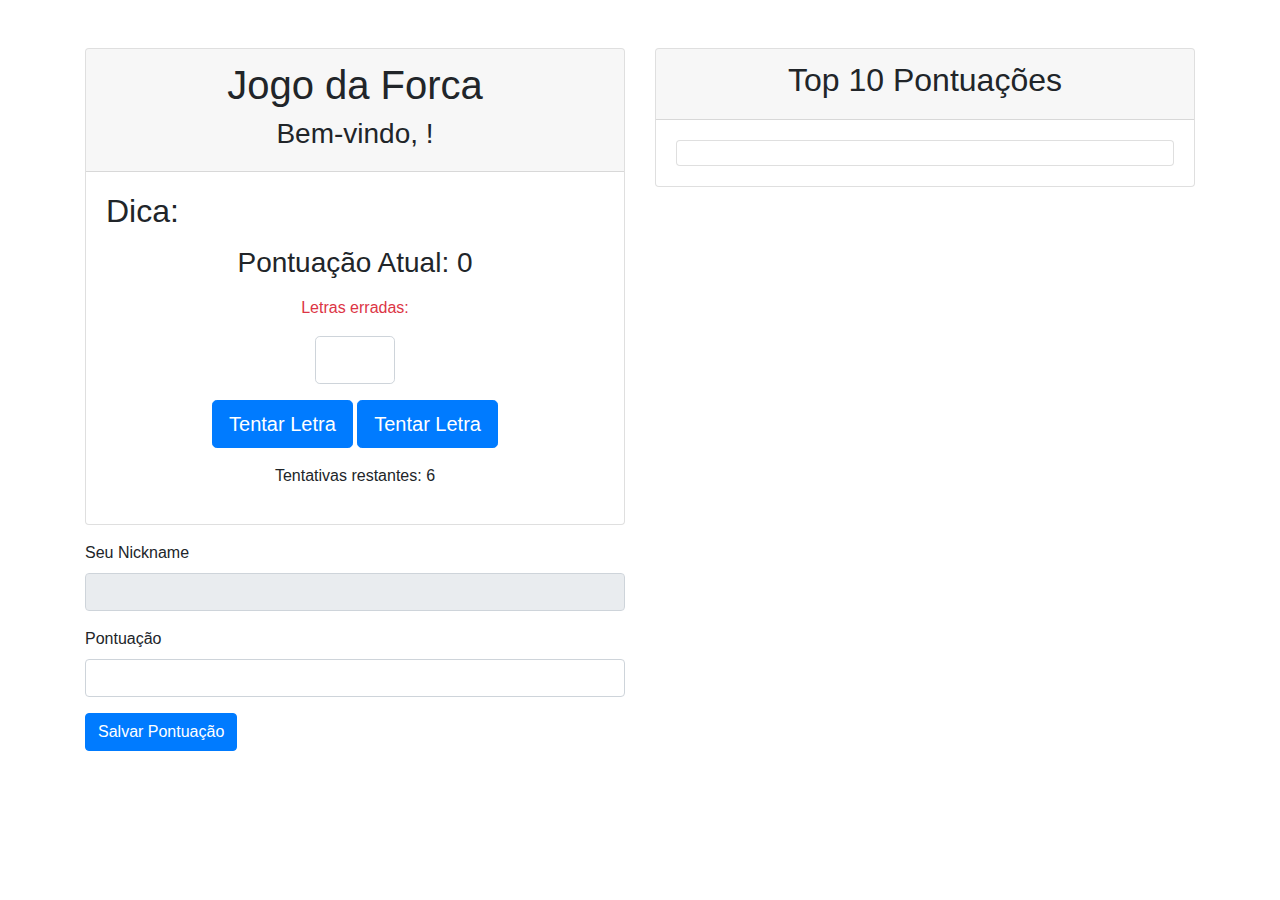
==== src/main/resources/templates/jogo.html @ cfd9284a "adiocionando Página do jogo" ====
<html lang="pt-br" xmlns:th="http://www.thymeleaf.org">
<head>
    <meta charset="UTF-8">
    <meta name="viewport" content="width=device-width, initial-scale=1.0">
    <title>Jogo da Forca</title>

    <!-- Inclusão do Bootstrap via CDN -->
    <link href="https://stackpath.bootstrapcdn.com/bootstrap/4.5.2/css/bootstrap.min.css" rel="stylesheet">
    <!-- Estilos personalizados -->
    <link rel="stylesheet" href="/css/estilo.css">
</head>
<body>
<div class="container mt-5">
    <div class="row">
        <!-- Jogo da Forca -->
        <div class="col-md-6">
            <div class="card">
                <div class="card-header">
                    <h1 class="text-center">Jogo da Forca</h1>
                    <h3 class="text-center">Bem-vindo, <span th:text="${nickname}"></span>!</h3>
                </div>
                <div class="card-body">
                    <h2>Dica: <span th:text="${palavra.dica}"></span></h2>
                    <p id="palavra" class="lead text-center display-4"></p>
                    <div class="text-center mb-3">
                        <h3>Pontuação Atual: <span id="pontuacao-atual">0</span></h3>
                    </div>
                    <div id="letras-erradas" class="text-danger text-center mb-3">
                        Letras erradas: <span></span>
                    </div>
                    <div class="text-center mb-3">
                        <input type="text" id="letra-input" maxlength="1" class="form-control form-control-lg text-center" style="width: 80px; margin: 0 auto;">
                    </div>
                    <div class="text-center">
                        <button class="btn btn-primary btn-lg" onclick="tentarLetra()">Tentar Letra</button>
                        <button class="btn btn-primary btn-lg" onclick="jogo.tentarLetra()">Tentar Letra</button>
                    </div>
                    <div class="mt-3 text-center">
                        <p>Tentativas restantes: <span id="tentativas">6</span></p>
                    </div>
                </div>
            </div>
        </div>

        <!-- Top 10 Pontuações -->
        <div class="col-md-6">
            <div class="card">
                <div class="card-header">
                    <h2 class="text-center">Top 10 Pontuações</h2>
                </div>
                <div class="card-body">
                    <ul class="list-group">
                        <li class="list-group-item" th:each="usuario : ${topScores}">
                            <div class="d-flex justify-content-between align-items-center">
                                <span th:text="${usuario.nickname}"></span>
                                <span class="badge badge-primary badge-pill" th:text="${usuario.pontuacaoMaxima}"></span>
                            </div>
                        </li>
                    </ul>
                </div>
            </div>
        </div>
    </div>

    <!-- Formulário para salvar a pontuação -->
    <div class="row mt-3">
        <div class="col-md-6">
            <form id="pontuacaoForm" action="/jogo/salvar-pontuacao" method="post">
                <div class="form-group">
                    <label for="nickname">Seu Nickname</label>
                    <input type="text" class="form-control" id="nickname" name="nickname" th:value="${nickname}" readonly>
                </div>
                <div class="form-group">
                    <label for="pontuacao">Pontuação</label>
                    <input type="number" class="form-control" id="pontuacao" name="pontuacao" required>
                </div>
                <button type="submit" class="btn btn-primary">Salvar Pontuação</button>
            </form>
        </div>
    </div>
</div>

<!-- Scripts do Bootstrap -->
<script src="https://code.jquery.com/jquery-3.5.1.min.js"></script>
<script src="https://cdn.jsdelivr.net/npm/@popperjs/core@2.5.3/dist/umd/popper.min.js"></script>
<script src="https://stackpath.bootstrapcdn.com/bootstrap/4.5.2/js/bootstrap.min.js"></script>

<!-- Script do jogo -->
<script src="/js/jogo.js"></script>
<script th:inline="javascript">
    // Recebe a palavra do Thymeleaf
    const palavraOriginal = /*[[${palavra.palavra}]]*/ '';
    let palavraAtual = Array(palavraOriginal.length).fill('_');
    let letrasErradas = [];
    let tentativasRestantes = 6;
    let jogoTerminado = false;
    // Atualiza a exibição inicial
    document.addEventListener('DOMContentLoaded', function() {
        atualizarPalavraExibida();

        // Adiciona evento de tecla para o input
        document.getElementById('letra-input').addEventListener('keypress', function(e) {
            if (e.key === 'Enter') {
                tentarLetra();
            }
        });
    });
    function tentarLetra() {
        if (jogoTerminado) return;
        const input = document.getElementById('letra-input');
        const letra = input.value.toLowerCase();
        input.value = '';
        if (!letra.match(/[a-z]/i)) {
            alert('Por favor, digite uma letra válida');
            return;
        }
        if (letrasErradas.includes(letra) || palavraAtual.includes(letra)) {
            alert('Você já tentou esta letra!');
            return;
        }
        let acertou = false;
        for (let i = 0; i < palavraOriginal.length; i++) {
            if (palavraOriginal[i].toLowerCase() === letra) {
                palavraAtual[i] = palavraOriginal[i];
                acertou = true;
            }
        }
        if (!acertou) {
            letrasErradas.push(letra);
            tentativasRestantes--;
            document.getElementById('tentativas').textContent = tentativasRestantes;
        }
        atualizarPalavraExibida();
        verificarFimDeJogo();
    }
    function atualizarPalavraExibida() {
        document.getElementById('palavra').textContent = palavraAtual.join(' ');
        document.querySelector('#letras-erradas span').textContent = letrasErradas.join(', ');
    }
    function verificarFimDeJogo() {
        if (!palavraAtual.includes('_')) {
            jogoTerminado = true;
            alert('Parabéns! Você venceu!');
            salvarPontuacao(calcularPontuacao());
        } else if (tentativasRestantes === 0) {
            jogoTerminado = true;
            alert('Game Over! A palavra era: ' + palavraOriginal);
            salvarPontuacao(0);
        }
    }
    function calcularPontuacao() {
        // Pontuação base de 100 pontos
        // Cada letra errada diminui 10 pontos
        return Math.max(100 - (letrasErradas.length * 10), 0);
    }
    function salvarPontuacao(pontos) {
        const nickname = document.getElementById('nickname').value;

        fetch('/jogo/salvar-pontuacao', {
            method: 'POST',
            headers: {
                'Content-Type': 'application/x-www-form-urlencoded',
            },
            body: `nickname=${encodeURIComponent(nickname)}&pontuacao=${pontos}`
        })
            .then(response => {
                if (response.ok) {
                    document.getElementById('pontuacao').value = pontos;
                    alert('Pontuação salva com sucesso!');
                    // Opcional: recarregar a página para atualizar o ranking
                    window.location.reload();
                } else {
                    alert('Erro ao salvar pontuação');
                }
            })
            .catch(error => {
                console.error('Erro:', error);
                alert('Erro ao salvar pontuação');
            });
    }
    // Inicialização do jogo
    const palavra = /*[[${palavra.palavra}]]*/ '';
    const jogo = new JogoDaForca(palavra);
    document.addEventListener('DOMContentLoaded', () => jogo.inicializar());
</script>
</body>
</html>
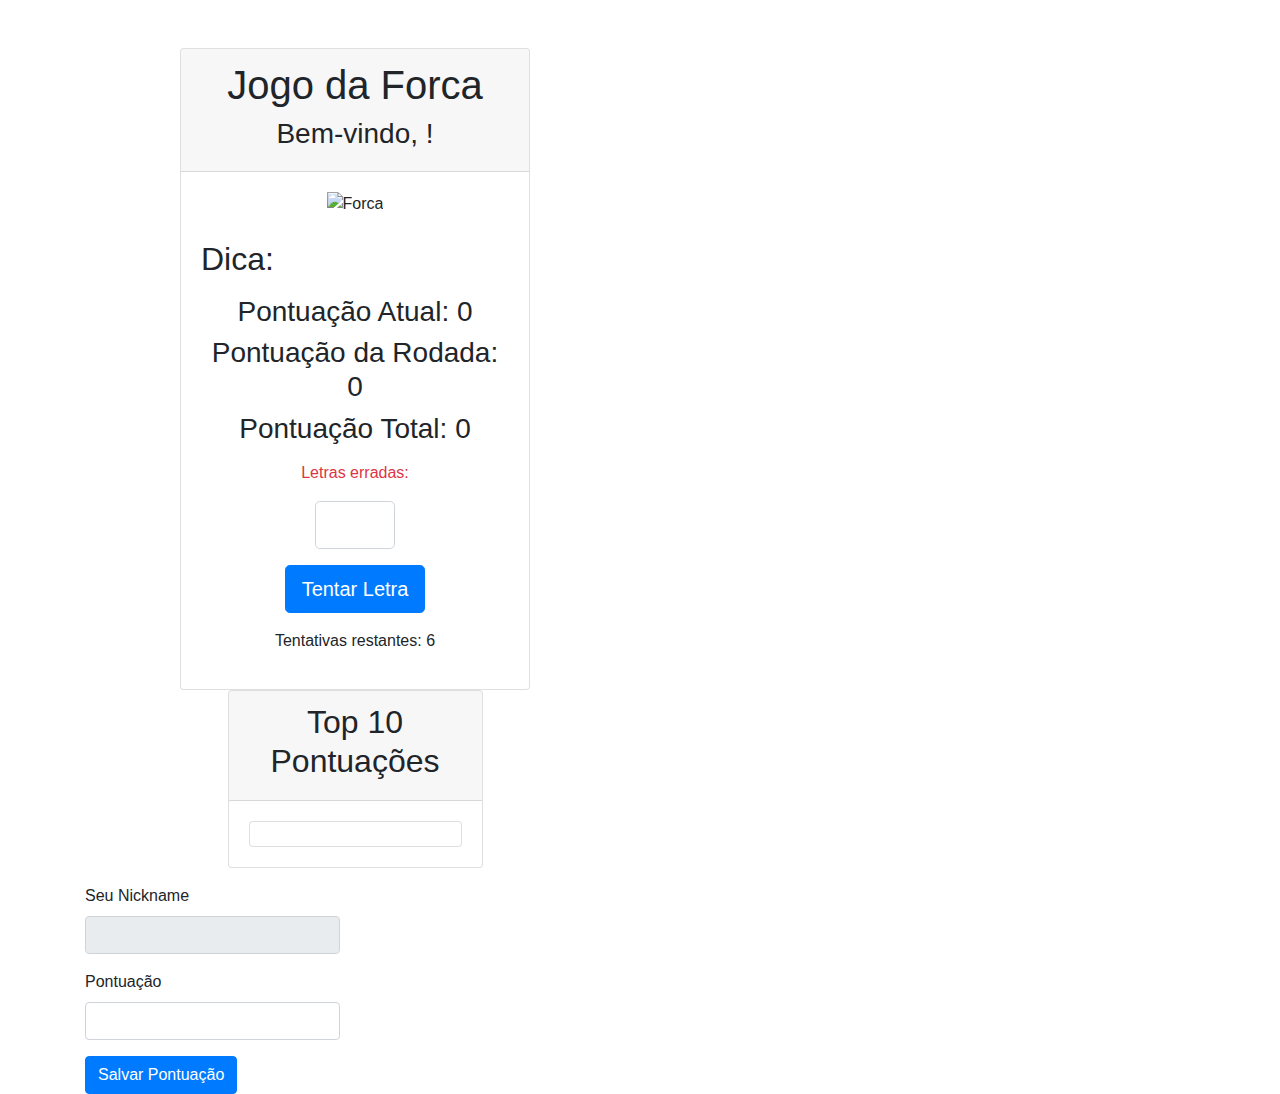
==== commit f813b34d: "adaptaçoes nos controladores serviços e frontend" ====
--- a/src/main/resources/templates/jogo.html
+++ b/src/main/resources/templates/jogo.html
@@ -1,9 +1,9 @@
+<!DOCTYPE html>
 <html lang="pt-br" xmlns:th="http://www.thymeleaf.org">
 <head>
     <meta charset="UTF-8">
     <meta name="viewport" content="width=device-width, initial-scale=1.0">
     <title>Jogo da Forca</title>
-
     <!-- Inclusão do Bootstrap via CDN -->
     <link href="https://stackpath.bootstrapcdn.com/bootstrap/4.5.2/css/bootstrap.min.css" rel="stylesheet">
     <!-- Estilos personalizados -->
@@ -14,174 +14,88 @@
     <div class="row">
         <!-- Jogo da Forca -->
         <div class="col-md-6">
-            <div class="card">
-                <div class="card-header">
-                    <h1 class="text-center">Jogo da Forca</h1>
-                    <h3 class="text-center">Bem-vindo, <span th:text="${nickname}"></span>!</h3>
+            <div class="row justify-content-center">
+                <div class="col-md-8">
+                    <div class="card">
+                        <div class="card-header">
+                            <h1 class="text-center">Jogo da Forca</h1>
+                            <h3 class="text-center">Bem-vindo, <span th:text="${nickname}"></span>!</h3>
+                        </div>
+                        <div class="card-body">
+                            <div class="text-center mb-4">
+                                <img id="forca-img" src="/images/forca0.png" alt="Forca" class="img-fluid" style="max-height: 300px;">
+                            </div>
+                            <h2>Dica: <span th:text="${palavra.dica}"></span></h2>
+                            <p id="palavra" class="lead text-center display-4"></p>
+                            <div class="text-center mb-3">
+                                <h3>Pontuação Atual: <span id="pontuacao-atual">0</span></h3>
+                                <h3>Pontuação da Rodada: <span id="pontuacao-atual">0</span></h3>
+                                <h3>Pontuação Total: <span id="pontuacao-total">0</span></h3>
+                            </div>
+                            <div id="letras-erradas" class="text-danger text-center mb-3">
+                                Letras erradas: <span></span>
+                            </div>
+                            <div class="text-center mb-3">
+                                <input type="text" id="letra-input" maxlength="1" class="form-control form-control-lg text-center" style="width: 80px; margin: 0 auto;">
+                            </div>
+                            <div class="text-center">
+                                <button class="btn btn-primary btn-lg" onclick="jogo.tentarLetra()">Tentar Letra</button>
+                            </div>
+                            <div class="mt-3 text-center">
+                                <p>Tentativas restantes: <span id="tentativas">6</span></p>
+                            </div>
+                        </div>
+                    </div>
                 </div>
-                <div class="card-body">
-                    <h2>Dica: <span th:text="${palavra.dica}"></span></h2>
-                    <p id="palavra" class="lead text-center display-4"></p>
-                    <div class="text-center mb-3">
-                        <h3>Pontuação Atual: <span id="pontuacao-atual">0</span></h3>
+                <!-- Top 10 Pontuações -->
+                <div class="col-md-6">
+                    <div class="card">
+                        <div class="card-header">
+                            <h2 class="text-center">Top 10 Pontuações</h2>
+                        </div>
+                        <div class="card-body">
+                            <ul class="list-group">
+                                <li class="list-group-item" th:each="usuario : ${topScores}">
+                                    <div class="d-flex justify-content-between align-items-center">
+                                        <span th:text="${usuario.nickname}"></span>
+                                        <span class="badge badge-primary badge-pill" th:text="${usuario.pontuacaoMaxima}"></span>
+                                    </div>
+                                </li>
+                            </ul>
+                        </div>
                     </div>
-                    <div id="letras-erradas" class="text-danger text-center mb-3">
-                        Letras erradas: <span></span>
-                    </div>
-                    <div class="text-center mb-3">
-                        <input type="text" id="letra-input" maxlength="1" class="form-control form-control-lg text-center" style="width: 80px; margin: 0 auto;">
-                    </div>
-                    <div class="text-center">
-                        <button class="btn btn-primary btn-lg" onclick="tentarLetra()">Tentar Letra</button>
-                        <button class="btn btn-primary btn-lg" onclick="jogo.tentarLetra()">Tentar Letra</button>
-                    </div>
-                    <div class="mt-3 text-center">
-                        <p>Tentativas restantes: <span id="tentativas">6</span></p>
-                    </div>
+                </div>
+            </div>
+            <!-- Formulário para salvar a pontuação -->
+            <div class="row mt-3">
+                <div class="col-md-6">
+                    <form id="pontuacaoForm" action="/jogo/salvar-pontuacao" method="post">
+                        <div class="form-group">
+                            <label for="nickname">Seu Nickname</label>
+                            <input type="text" class="form-control" id="nickname" name="nickname" th:value="${nickname}" readonly>
+                        </div>
+                        <div class="form-group">
+                            <label for="pontuacao">Pontuação</label>
+                            <input type="number" class="form-control" id="pontuacao" name="pontuacao" required>
+                        </div>
+                        <button type="submit" class="btn btn-primary">Salvar Pontuação</button>
+                    </form>
                 </div>
             </div>
         </div>
 
-        <!-- Top 10 Pontuações -->
-        <div class="col-md-6">
-            <div class="card">
-                <div class="card-header">
-                    <h2 class="text-center">Top 10 Pontuações</h2>
-                </div>
-                <div class="card-body">
-                    <ul class="list-group">
-                        <li class="list-group-item" th:each="usuario : ${topScores}">
-                            <div class="d-flex justify-content-between align-items-center">
-                                <span th:text="${usuario.nickname}"></span>
-                                <span class="badge badge-primary badge-pill" th:text="${usuario.pontuacaoMaxima}"></span>
-                            </div>
-                        </li>
-                    </ul>
-                </div>
-            </div>
-        </div>
-    </div>
-
-    <!-- Formulário para salvar a pontuação -->
-    <div class="row mt-3">
-        <div class="col-md-6">
-            <form id="pontuacaoForm" action="/jogo/salvar-pontuacao" method="post">
-                <div class="form-group">
-                    <label for="nickname">Seu Nickname</label>
-                    <input type="text" class="form-control" id="nickname" name="nickname" th:value="${nickname}" readonly>
-                </div>
-                <div class="form-group">
-                    <label for="pontuacao">Pontuação</label>
-                    <input type="number" class="form-control" id="pontuacao" name="pontuacao" required>
-                </div>
-                <button type="submit" class="btn btn-primary">Salvar Pontuação</button>
-            </form>
-        </div>
-    </div>
-</div>
-
-<!-- Scripts do Bootstrap -->
-<script src="https://code.jquery.com/jquery-3.5.1.min.js"></script>
-<script src="https://cdn.jsdelivr.net/npm/@popperjs/core@2.5.3/dist/umd/popper.min.js"></script>
-<script src="https://stackpath.bootstrapcdn.com/bootstrap/4.5.2/js/bootstrap.min.js"></script>
-
-<!-- Script do jogo -->
-<script src="/js/jogo.js"></script>
-<script th:inline="javascript">
-    // Recebe a palavra do Thymeleaf
-    const palavraOriginal = /*[[${palavra.palavra}]]*/ '';
-    let palavraAtual = Array(palavraOriginal.length).fill('_');
-    let letrasErradas = [];
-    let tentativasRestantes = 6;
-    let jogoTerminado = false;
-    // Atualiza a exibição inicial
-    document.addEventListener('DOMContentLoaded', function() {
-        atualizarPalavraExibida();
-
-        // Adiciona evento de tecla para o input
-        document.getElementById('letra-input').addEventListener('keypress', function(e) {
-            if (e.key === 'Enter') {
-                tentarLetra();
-            }
-        });
-    });
-    function tentarLetra() {
-        if (jogoTerminado) return;
-        const input = document.getElementById('letra-input');
-        const letra = input.value.toLowerCase();
-        input.value = '';
-        if (!letra.match(/[a-z]/i)) {
-            alert('Por favor, digite uma letra válida');
-            return;
-        }
-        if (letrasErradas.includes(letra) || palavraAtual.includes(letra)) {
-            alert('Você já tentou esta letra!');
-            return;
-        }
-        let acertou = false;
-        for (let i = 0; i < palavraOriginal.length; i++) {
-            if (palavraOriginal[i].toLowerCase() === letra) {
-                palavraAtual[i] = palavraOriginal[i];
-                acertou = true;
-            }
-        }
-        if (!acertou) {
-            letrasErradas.push(letra);
-            tentativasRestantes--;
-            document.getElementById('tentativas').textContent = tentativasRestantes;
-        }
-        atualizarPalavraExibida();
-        verificarFimDeJogo();
-    }
-    function atualizarPalavraExibida() {
-        document.getElementById('palavra').textContent = palavraAtual.join(' ');
-        document.querySelector('#letras-erradas span').textContent = letrasErradas.join(', ');
-    }
-    function verificarFimDeJogo() {
-        if (!palavraAtual.includes('_')) {
-            jogoTerminado = true;
-            alert('Parabéns! Você venceu!');
-            salvarPontuacao(calcularPontuacao());
-        } else if (tentativasRestantes === 0) {
-            jogoTerminado = true;
-            alert('Game Over! A palavra era: ' + palavraOriginal);
-            salvarPontuacao(0);
-        }
-    }
-    function calcularPontuacao() {
-        // Pontuação base de 100 pontos
-        // Cada letra errada diminui 10 pontos
-        return Math.max(100 - (letrasErradas.length * 10), 0);
-    }
-    function salvarPontuacao(pontos) {
-        const nickname = document.getElementById('nickname').value;
-
-        fetch('/jogo/salvar-pontuacao', {
-            method: 'POST',
-            headers: {
-                'Content-Type': 'application/x-www-form-urlencoded',
-            },
-            body: `nickname=${encodeURIComponent(nickname)}&pontuacao=${pontos}`
-        })
-            .then(response => {
-                if (response.ok) {
-                    document.getElementById('pontuacao').value = pontos;
-                    alert('Pontuação salva com sucesso!');
-                    // Opcional: recarregar a página para atualizar o ranking
-                    window.location.reload();
-                } else {
-                    alert('Erro ao salvar pontuação');
-                }
-            })
-            .catch(error => {
-                console.error('Erro:', error);
-                alert('Erro ao salvar pontuação');
-            });
-    }
-    // Inicialização do jogo
-    const palavra = /*[[${palavra.palavra}]]*/ '';
-    const jogo = new JogoDaForca(palavra);
-    document.addEventListener('DOMContentLoaded', () => jogo.inicializar());
-</script>
+        <!-- Scripts do Bootstrap -->
+        <input type="hidden" id="nickname" th:value="${nickname}">
+        <script src="https://code.jquery.com/jquery-3.5.1.min.js"></script>
+        <script src="https://cdn.jsdelivr.net/npm/@popperjs/core@2.5.3/dist/umd/popper.min.js"></script>
+        <script src="https://stackpath.bootstrapcdn.com/bootstrap/4.5.2/js/bootstrap.min.js"></script>
+        <!-- Script do jogo -->
+        <script src="/js/jogo.js"></script>
+        <script th:inline="javascript">
+            // Inicialização do jogo
+            const palavra = /*[[${palavra.palavra}]]*/ '';
+            const jogo = new JogoDaForca(palavra);
+            document.addEventListener('DOMContentLoaded', () => jogo.inicializar());
+        </script>
 </body>
 </html>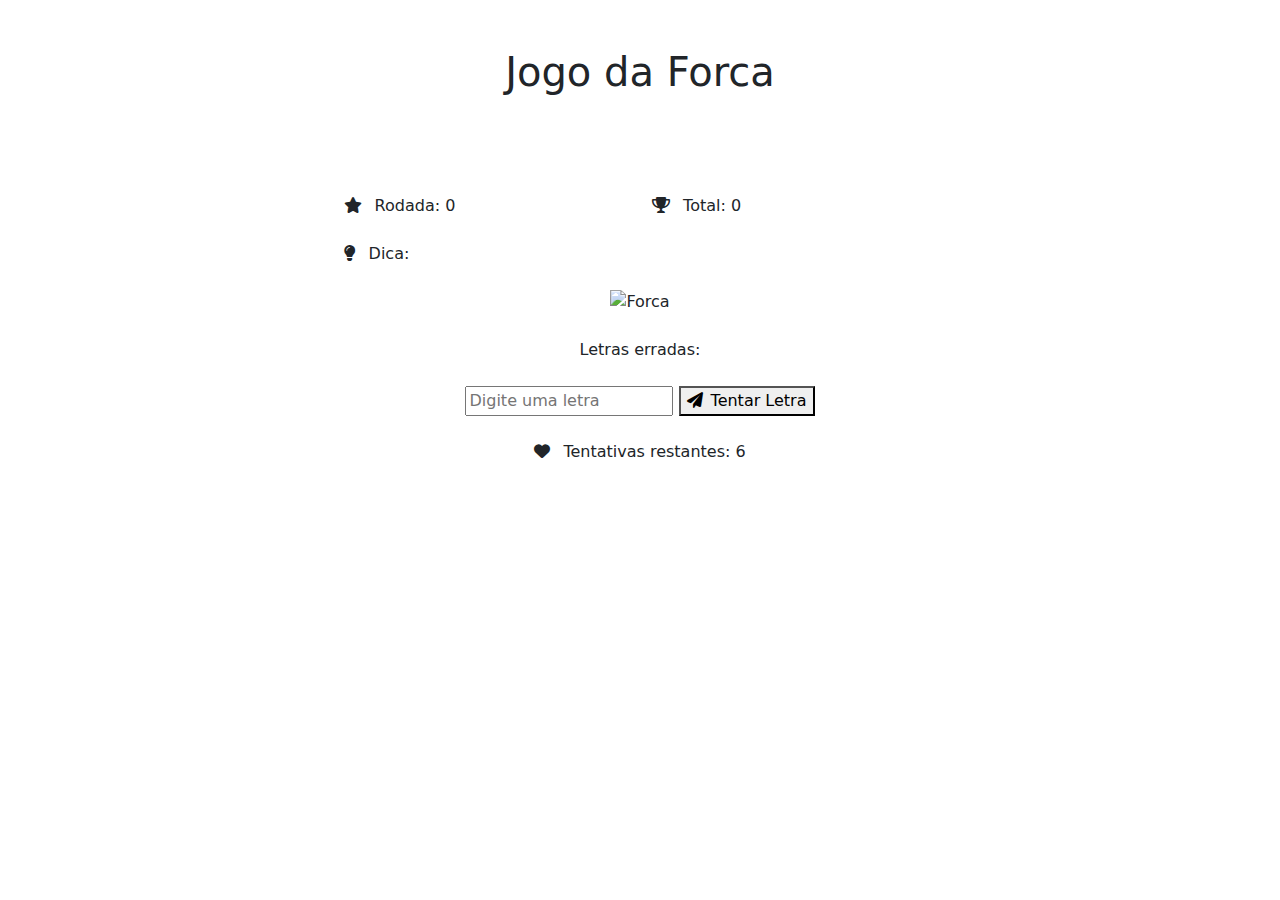
==== commit e84c391b: "novos recursos, criação da pagina de ranking" ====
--- a/src/main/resources/templates/jogo.html
+++ b/src/main/resources/templates/jogo.html
@@ -4,98 +4,102 @@
     <meta charset="UTF-8">
     <meta name="viewport" content="width=device-width, initial-scale=1.0">
     <title>Jogo da Forca</title>
-    <!-- Inclusão do Bootstrap via CDN -->
-    <link href="https://stackpath.bootstrapcdn.com/bootstrap/4.5.2/css/bootstrap.min.css" rel="stylesheet">
-    <!-- Estilos personalizados -->
-    <link rel="stylesheet" href="/css/estilo.css">
+    <!-- Bootstrap 5 -->
+    <link href="https://cdn.jsdelivr.net/npm/bootstrap@5.3.0/dist/css/bootstrap.min.css" rel="stylesheet">
+    <!-- Google Fonts -->
+    <link href="https://fonts.googleapis.com/css2?family=Poppins:wght@400;600&family=Press+Start+2P&display=swap" rel="stylesheet">
+    <!-- Font Awesome -->
+    <link href="https://cdnjs.cloudflare.com/ajax/libs/font-awesome/6.0.0/css/all.min.css" rel="stylesheet">
+    <!-- Custom CSS -->
+    <link href="/css/style.css" rel="stylesheet">
 </head>
-<body>
-<div class="container mt-5">
-    <div class="row">
-        <!-- Jogo da Forca -->
-        <div class="col-md-6">
-            <div class="row justify-content-center">
-                <div class="col-md-8">
-                    <div class="card">
-                        <div class="card-header">
-                            <h1 class="text-center">Jogo da Forca</h1>
-                            <h3 class="text-center">Bem-vindo, <span th:text="${nickname}"></span>!</h3>
+<body class="py-5">
+<div class="container">
+    <div class="row justify-content-center">
+        <div class="col-lg-7">
+            <div class="text-center mb-4">
+                <h1 class="game-title mb-3">Jogo da Forca</h1>
+                <h3 class="text-white">Bem-vindo, <span th:text="${nickname}" class="badge bg-light text-primary"></span>!</h3>
+            </div>
+
+            <div class="game-card p-4">
+                <!-- Score Display no topo -->
+                <div class="score-display mb-4">
+                    <div class="row">
+                        <div class="col-6">
+                            <i class="fas fa-star me-2"></i>
+                            Rodada: <span id="pontuacao-atual">0</span>
                         </div>
-                        <div class="card-body">
-                            <div class="text-center mb-4">
-                                <img id="forca-img" src="/images/forca0.png" alt="Forca" class="img-fluid" style="max-height: 300px;">
-                            </div>
-                            <h2>Dica: <span th:text="${palavra.dica}"></span></h2>
-                            <p id="palavra" class="lead text-center display-4"></p>
-                            <div class="text-center mb-3">
-                                <h3>Pontuação Atual: <span id="pontuacao-atual">0</span></h3>
-                                <h3>Pontuação da Rodada: <span id="pontuacao-atual">0</span></h3>
-                                <h3>Pontuação Total: <span id="pontuacao-total">0</span></h3>
-                            </div>
-                            <div id="letras-erradas" class="text-danger text-center mb-3">
-                                Letras erradas: <span></span>
-                            </div>
-                            <div class="text-center mb-3">
-                                <input type="text" id="letra-input" maxlength="1" class="form-control form-control-lg text-center" style="width: 80px; margin: 0 auto;">
-                            </div>
-                            <div class="text-center">
-                                <button class="btn btn-primary btn-lg" onclick="jogo.tentarLetra()">Tentar Letra</button>
-                            </div>
-                            <div class="mt-3 text-center">
-                                <p>Tentativas restantes: <span id="tentativas">6</span></p>
-                            </div>
+                        <div class="col-6">
+                            <i class="fas fa-trophy me-2"></i>
+                            Total: <span id="pontuacao-total">0</span>
                         </div>
                     </div>
                 </div>
-                <!-- Top 10 Pontuações -->
-                <div class="col-md-6">
-                    <div class="card">
-                        <div class="card-header">
-                            <h2 class="text-center">Top 10 Pontuações</h2>
-                        </div>
-                        <div class="card-body">
-                            <ul class="list-group">
-                                <li class="list-group-item" th:each="usuario : ${topScores}">
-                                    <div class="d-flex justify-content-between align-items-center">
-                                        <span th:text="${usuario.nickname}"></span>
-                                        <span class="badge badge-primary badge-pill" th:text="${usuario.pontuacaoMaxima}"></span>
-                                    </div>
-                                </li>
-                            </ul>
-                        </div>
+
+                <!-- Dica -->
+                <div class="hint-box mb-4">
+                    <i class="fas fa-lightbulb me-2"></i>
+                    Dica: <span th:text="${palavra.dica}" class="fw-bold"></span>
+                </div>
+
+                <!-- Imagem centralizada -->
+                <div class="text-center mb-4">
+                    <img id="forca-img" src="/images/forca0.png" alt="Forca" class="img-fluid forca-image">
+                </div>
+
+                <!-- Palavra abaixo da imagem -->
+                <div class="text-center mb-4">
+                    <div class="word-container">
+                        <p id="palavra" class="word-display mb-0"></p>
                     </div>
                 </div>
-            </div>
-            <!-- Formulário para salvar a pontuação -->
-            <div class="row mt-3">
-                <div class="col-md-6">
-                    <form id="pontuacaoForm" action="/jogo/salvar-pontuacao" method="post">
-                        <div class="form-group">
-                            <label for="nickname">Seu Nickname</label>
-                            <input type="text" class="form-control" id="nickname" name="nickname" th:value="${nickname}" readonly>
-                        </div>
-                        <div class="form-group">
-                            <label for="pontuacao">Pontuação</label>
-                            <input type="number" class="form-control" id="pontuacao" name="pontuacao" required>
-                        </div>
-                        <button type="submit" class="btn btn-primary">Salvar Pontuação</button>
-                    </form>
+
+                <!-- Letras erradas -->
+                <div id="letras-erradas" class="wrong-letters mb-4 text-center">
+                    Letras erradas: <span></span>
+                </div>
+
+                <!-- Input e botão -->
+                <div class="text-center mb-4">
+                    <div class="input-group-custom">
+                        <input type="text"
+                               id="letra-input"
+                               maxlength="1"
+                               class="letter-input"
+                               placeholder="Digite uma letra"
+                               autocomplete="off"
+                               autocapitalize="none">
+                        <button onclick="jogo.tentarLetra()" class="btn-custom">
+                            <i class="fas fa-paper-plane me-2"></i>Tentar Letra
+                        </button>
+                    </div>
+                </div>
+
+                <!-- Tentativas restantes -->
+                <div class="text-center">
+                    <p class="attempts-left mb-0">
+                        <i class="fas fa-heart me-2"></i>
+                        Tentativas restantes: <span id="tentativas">6</span>
+                    </p>
                 </div>
             </div>
         </div>
+    </div>
+</div>
 
-        <!-- Scripts do Bootstrap -->
-        <input type="hidden" id="nickname" th:value="${nickname}">
-        <script src="https://code.jquery.com/jquery-3.5.1.min.js"></script>
-        <script src="https://cdn.jsdelivr.net/npm/@popperjs/core@2.5.3/dist/umd/popper.min.js"></script>
-        <script src="https://stackpath.bootstrapcdn.com/bootstrap/4.5.2/js/bootstrap.min.js"></script>
-        <!-- Script do jogo -->
-        <script src="/js/jogo.js"></script>
-        <script th:inline="javascript">
-            // Inicialização do jogo
-            const palavra = /*[[${palavra.palavra}]]*/ '';
-            const jogo = new JogoDaForca(palavra);
-            document.addEventListener('DOMContentLoaded', () => jogo.inicializar());
-        </script>
+<input type="hidden" id="nickname" th:value="${nickname}">
+
+<!-- Scripts -->
+<script src="https://cdn.jsdelivr.net/npm/bootstrap@5.3.0/dist/js/bootstrap.bundle.min.js"></script>
+<script src="https://code.jquery.com/jquery-3.6.0.min.js"></script>
+<script src="/js/jogo.js"></script>
+<script th:inline="javascript">
+    /*<![CDATA[*/
+    const palavra = /*[[${palavra.palavra}]]*/ '';
+    const jogo = new JogoDaForca(palavra);
+    document.addEventListener('DOMContentLoaded', () => jogo.inicializar());
+    /*]]>*/
+</script>
 </body>
-</html>+</html>
